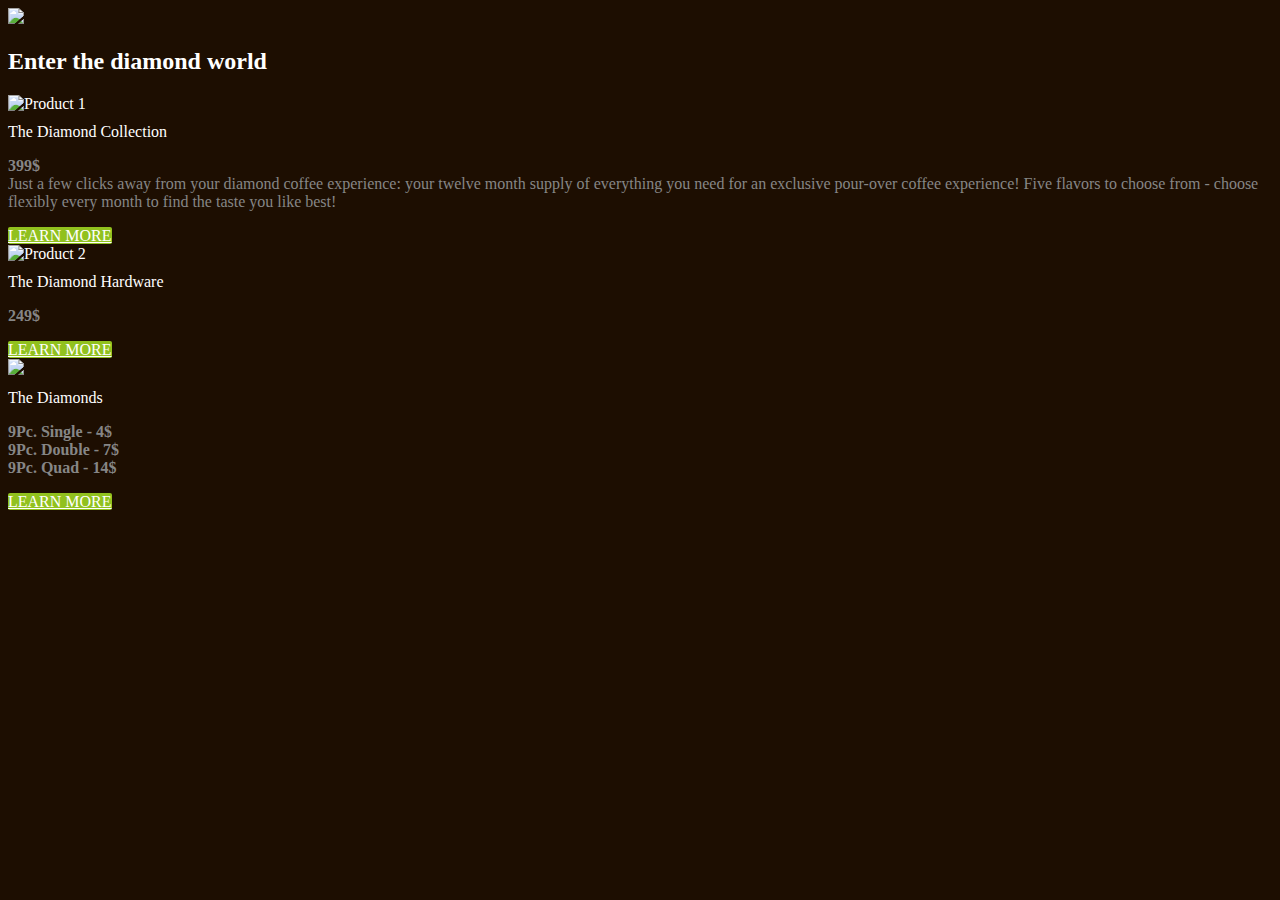
==== product.html @ 7dbcc99f "Add animation" ====
<!doctype html>
<!--[if lt IE 7]>
	<html class="no-js lt-ie9 lt-ie8 lt-ie7" lang=""> <![endif]-->
<!--[if IE 7]>
	<html class="no-js lt-ie9 lt-ie8" lang=""> <![endif]-->
<!--[if IE 8]>
	<html class="no-js lt-ie9" lang=""> <![endif]-->
<!--[if gt IE 8]><!-->
<html class="no-js" lang="">
<!--<![endif]-->

<head>
  <meta charset="UTF-8">
  <meta http-equiv="X-UA-Compatible" content="IE=edge,chrome=1">
  <title>Pour Over Coffee</title>
  <meta name="robots" content="index">
  <meta name="viewport" content="width=device-width, initial-scale=1">

  <!--<base href="http://ffeel.de/" />-->
  <link rel="shortcut icon" href="favicon.ico" type="image/x-icon" />
  <link rel="icon" href="favicon.ico" type="image/x-icon" />


  <link rel="canonical" href="de/ffeel-Cold-Brew-Coffee-Superfruits-Good-7.html">
  <link href="portal/css/bootstrap.min.css" rel="stylesheet" type="text/css">

  <link href="portal/css/main.min.css" rel="stylesheet" type="text/css" />
  <link href="common/skripts/font-awesome/css/font-awesome.min.css" rel="stylesheet" type="text/css" />

  <script src="portal/skripts/cycon.php.js"></script>
  <script data-main="portal/skripts/main" src="portal/skripts/lib/requirejs/require.min.js" async></script>

  <link href="assets/css/customized.css" rel="stylesheet" type="text/css">

  <noscript><img height="1" width="1" style="display:none"
  src="https://www.facebook.com/tr?id=1434436959980967&ev=PageView&noscript=1"
  /></noscript>
</head>

<body>
  <!-- 
####################################################################################################
NAVIGATION BAR
####################################################################################################
-->

  <header class="header">
    <div class="container">
      <div class="row">
        <div class="col-xs-12">
          <nav class="navbar navbar-main navbar-inverse" role="navigation">
            <div class="navbar-header">
              <a href=""></a>
            </div>
            <div id="navbar" class="collapse">
              <a href="" target="_self"><img class="graphic logo" src="assets/beans.svg"></a>
            </div>
        </div>
        </nav>
      </div>
    </div>
    </div>
  </header>

<!-- 
  ####################################################################################################
  SHOWROOM - (Show available products and offer call to action)
  ####################################################################################################
  -->

  <section>
    <div id="sorten" class="container">
      <div class="row">
        <div class="col-xs-12 text-center mb-96">
          <div class="mb-128"></div>
          <h2 class="h2">Enter the diamond world</h2>
        </div>
      </div>
      <div class="row">
        <div class="col-xs-12 col-md-4 mb-96">
          <div class="row">
            <div class="col-xs-12 col-sm-8 col-sm-offset-2 col-md-12 col-md-offset-0 text-center">
              <!-- <img class="graphic product" src="assets/showroom/showroom_product_1.jpg" alt="Product 1" id="scroll-product1" /> -->
              <img class="graphic product" src="http://via.placeholder.com/350x300" alt="Product 1" id="scroll-product1" />
            </div>
          </div>
          <div class="row">
            <div class="col-xs-12 col-sm-offset-2 col-sm-8 col-md-offset-0 col-md-12">
              <div class="mb-24">
                <p class="text text-large text-center larseit-medium" style="color: white !important; margin-top: 10px;">The Diamond Collection</p>
              </div>
              <div class="text text-medium text-center mb-24">
                <p><span style="font-weight: 400;"><strong>399$</strong>
                <br />Just a few clicks away from your diamond coffee experience: your twelve month supply of everything you need for an exclusive pour-over coffee experience! Five flavors to choose from - choose flexibly every month to find the taste you like best!</span></p>
              </div>              
              <div class="text-center">
                <a id="product1-button" href="thanks.html" type="button" class="btn btn-default btn-lg tryButton" id="tryButton">Learn More</a>
              </div>

            </div>
          </div>
        </div>
        <div class="col-xs-12 col-md-4 mb-96">
          <div class="row">
            <div class="col-xs-12 col-sm-8 col-sm-offset-2 col-md-12 col-md-offset-0 text-center">
              <img class="graphic product" src="assets/showroom/product2.png" alt="Product 2" id="scroll-product2" />
              <!-- <img class="graphic product" src="http://via.placeholder.com/350x300" alt="Product 2" id="scroll-product2" /> -->
            </div>
          </div>
          <div class="row">
            <div class="col-xs-12 col-sm-offset-2 col-sm-8 col-md-offset-0 col-md-12">
              <div class="mb-24">
                <p class="text text-large text-center larseit-medium" style="color: white !important; margin-top: 10px;">The Diamond Hardware</p>
              </div>
              <div class="text text-medium text-center mb-24">
                <p><span style="font-weight: 400;"><strong>249$</strong></span></p>
              </div>             
              <div class="text-center">
                <a id="product2-button" href="thanks.html" type="button" class="btn btn-default btn-lg tryButton" id="tryButton">Learn More</a>
              </div>
            </div>
          </div>
        </div>
        <div class="col-xs-12 col-md-4 mb-96">
          <div class="row">
            <div class="col-xs-12 col-sm-8 col-sm-offset-2 col-md-12 col-md-offset-0 text-center">
              <!-- <img class="graphic product" src="assets/showroom/showroom_product_3.jpg" id="scroll-product3" /> -->
              <img class="graphic product" src="http://via.placeholder.com/350x300" id="scroll-product3" />
            </div>
          </div>
          <div class="row">
            <div class="col-xs-12 col-sm-offset-2 col-sm-8 col-md-offset-0 col-md-12">
              <div class="mb-24">
                <p class="text text-large text-center larseit-medium" style="color: white !important; margin-top: 10px;">The Diamonds</p>
              </div>
              <div class="text text-medium text-center mb-24">
                <p><span style="font-weight: 400;"><strong>9Pc. Single - 4$</strong> <br /><strong>9Pc. Double - 7$</strong> <br /><strong>9Pc. Quad - 14$</strong> <br /></span></p>
              </div>             
              <div class="text-center">
                <a id="product3-button" href="thanks.html" type="button" class="btn btn-default btn-lg tryButton" id="tryButton">Learn More</a>
              </div>
            </div>
          </div>
        </div>
  </section>


  <!-- 
	####################################################################################################
	Impressum
	####################################################################################################
	-->
  <section class="footer" id="footer">
    <span>&nbsp;</span>
  </section>

  <script src="portal/skripts/lib/jquery/jquery-1.11.3.min.js"></script>
  <script src="assets/js/logging.js"></script>
  <script src="assets/js/noframework.waypoints.min.js"></script>
  <script src="assets/js/script.js"></script>
</body>

</html>
---- assets/css/customized.css ----
/* GENERAL */
.white {
  background-color: #1d0e01;
}

.center {
  text-align: center;
}

body, html{
  background-color: #1d0e01 !important;
  color: white;
}

a, h1, h2, h3, h4, h5 {
  color: white !important;
}

p {
  color: #868686!important;
}

.dark {
  background-color: #808080;
  color: #1d0e01 !important;
}

/* NEWSLETTER SIGNUP */
.callToAction  a, .tryButton, .productButton {
  background: #91c11e;
  border: none;
  border-radius: 2px;
  text-transform: uppercase;
  color: white;
}

.callToAction  a:hover,  .tryButton:hover, .productButton:hover {
  background: #79a119;
  border: none;
  color: white;
}

h2, h3 {
  word-wrap: break-word;
}


/* Sections */

.emotional .text {
  color: black !important;
}

.actionShot {
  height: 70%;
  width: 100%;
  background-image: url(/assets/animation.gif);
  background-size: cover;
  background-repeat: no-repeat;
  background-position: 66% 8%;
}

.features {
  background: #1d0e01;
  text-align: center;
}

.features .text {
  color: #ffffff !important;
}

.showroom .text {
  color: #ffffff !important;
}

svg {
  fill: #ffffff;
}

div.emotional {
  color: black;
  background: #1d0e01;
}


.mobile-center {
  text-align: center;
  padding: 2em 0;
}

.mobile-center img {
  max-width: 40% !important;
  margin-right: 50%;
  transform: translateX(50%);
}

/* IMPRESSUM */
.footer {
  background-color: #1d0e01;
  text-align: center;
  padding: 1em;
}
.footer > span {
  color: black;
  font-size: 0.8em;
}

@media (min-width:801px)  { 
  img.stars {
    max-width: 30% !important;
  }

  .mobile-center {
    text-align: left;
    padding: 0;
  }

  .mobile-center img {
    max-width: 200px;
    margin-right: 0;
    transform: translateX(0);
  }
}
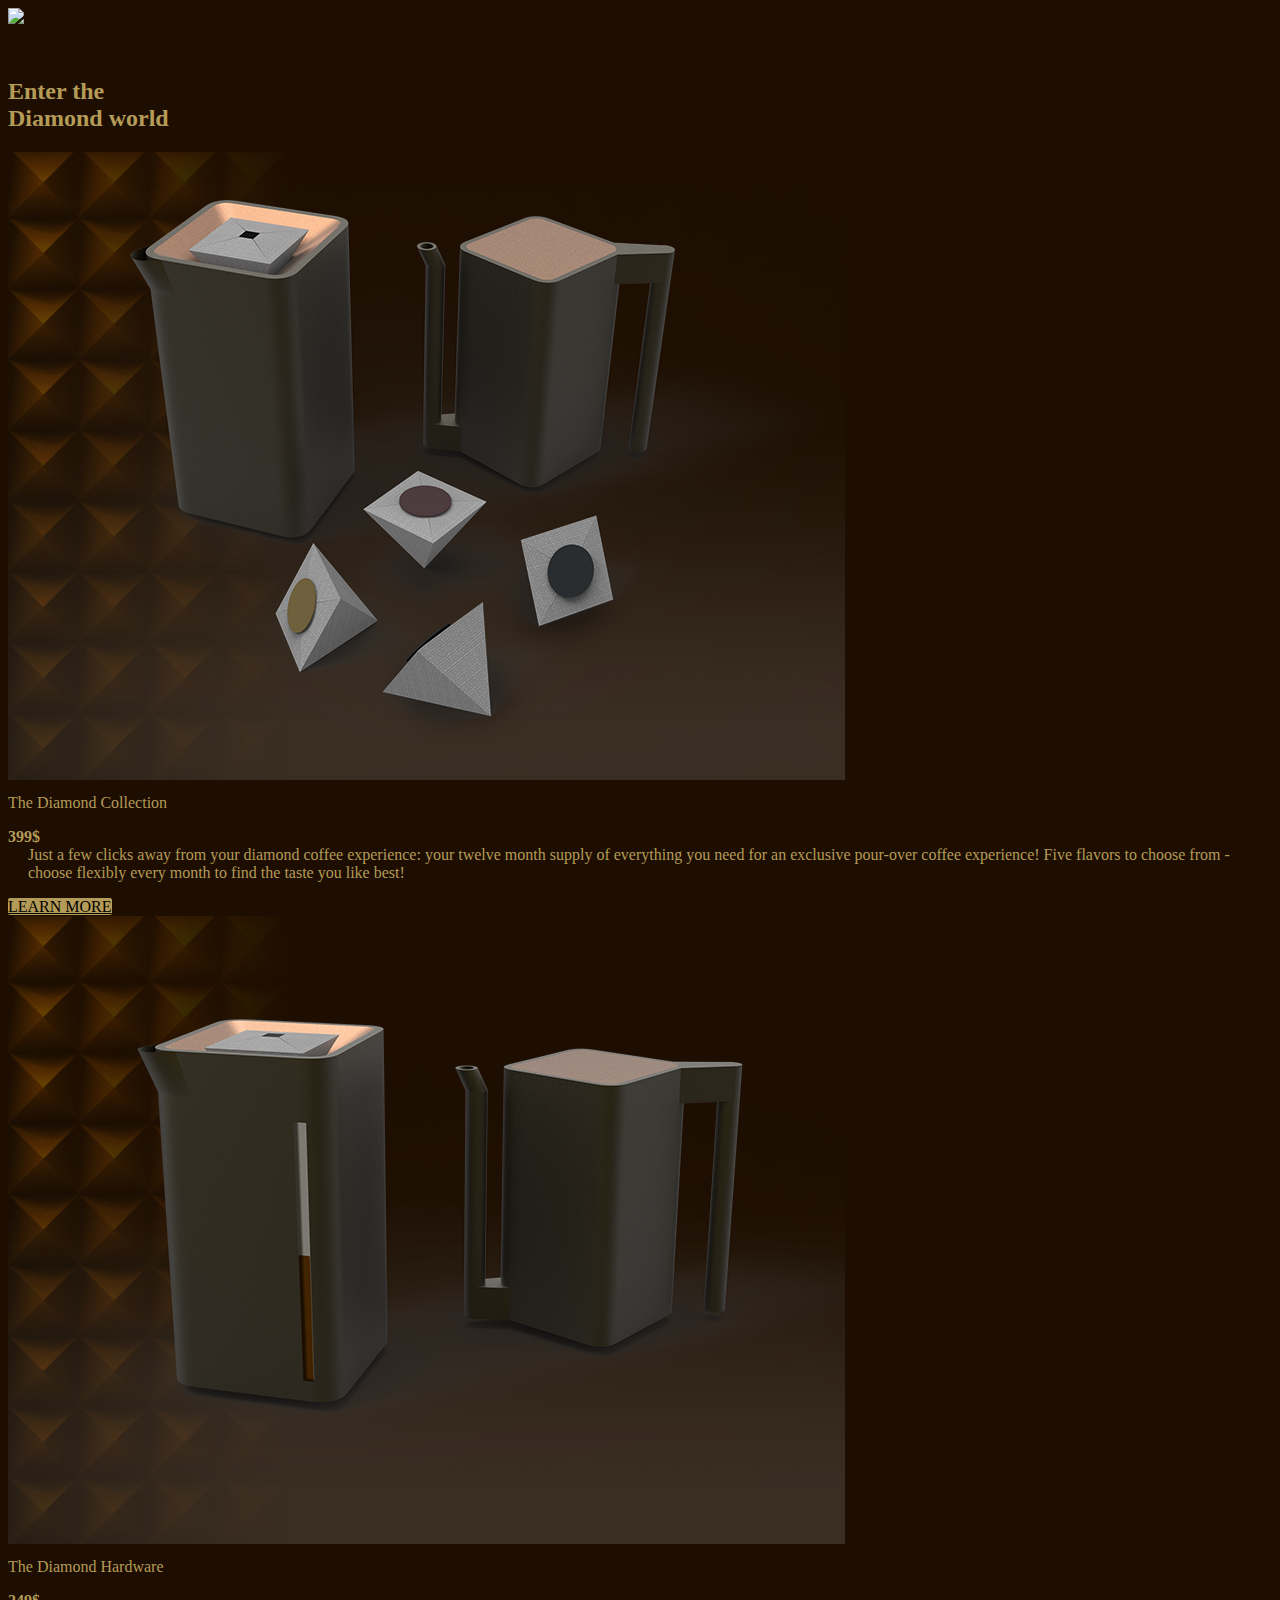
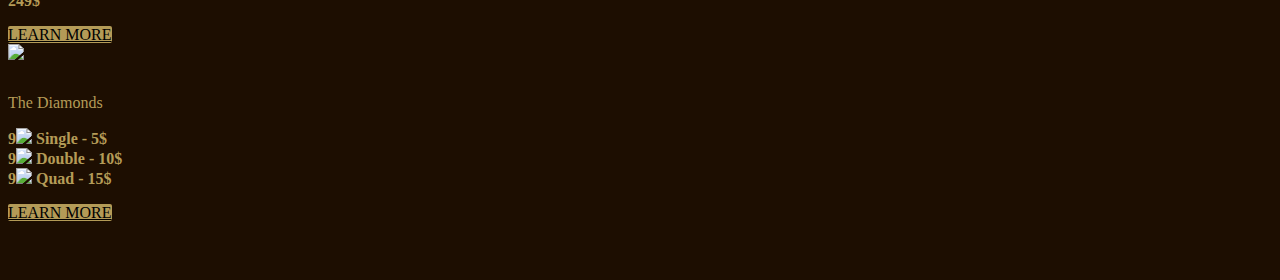
==== commit 8944d28a: "Update animation style" ====
--- a/product.html
+++ b/product.html
@@ -53,7 +53,7 @@
               <a href=""></a>
             </div>
             <div id="navbar" class="collapse">
-              <a href="" target="_self"><img class="graphic logo" src="assets/beans.svg"></a>
+              <!-- <a href="" target="_self"><img class="graphic logo" src="assets/beans.svg"></a> -->
             </div>
         </div>
         </nav>
@@ -69,11 +69,17 @@
   -->
 
   <section>
-    <div id="sorten" class="container">
+    <div id="sorten" class="container container-no-padding">
       <div class="row">
-        <div class="col-xs-12 text-center mb-96">
-          <div class="mb-128"></div>
-          <h2 class="h2">Enter the diamond world</h2>
+      <div class="mb-64"></div>
+
+        <div class="col-xs-12 text-center mb-64">
+            <div class="row">
+              <div class="text-main-stage">
+                <img src="assets/diamond.png" style="width: 50px; height: auto; margin-bottom: 30px;"/>   
+              </div> 
+            </div>
+          <h2 class="h2">Enter the <br />Diamond world</h2>
         </div>
       </div>
       <div class="row">
@@ -81,20 +87,20 @@
           <div class="row">
             <div class="col-xs-12 col-sm-8 col-sm-offset-2 col-md-12 col-md-offset-0 text-center">
               <!-- <img class="graphic product" src="assets/showroom/showroom_product_1.jpg" alt="Product 1" id="scroll-product1" /> -->
-              <img class="graphic product" src="http://via.placeholder.com/350x300" alt="Product 1" id="scroll-product1" />
+              <img class="graphic product" src="assets/icon2.png" alt="Product 1" id="scroll-product1" />
             </div>
           </div>
           <div class="row">
             <div class="col-xs-12 col-sm-offset-2 col-sm-8 col-md-offset-0 col-md-12">
               <div class="mb-24">
-                <p class="text text-large text-center larseit-medium" style="color: white !important; margin-top: 10px;">The Diamond Collection</p>
+                <p class="text text-large text-center larseit-medium" style="color: #b49b57 !important; margin-top: 10px;">The Diamond Collection</p>
               </div>
               <div class="text text-medium text-center mb-24">
-                <p><span style="font-weight: 400;"><strong>399$</strong>
-                <br />Just a few clicks away from your diamond coffee experience: your twelve month supply of everything you need for an exclusive pour-over coffee experience! Five flavors to choose from - choose flexibly every month to find the taste you like best!</span></p>
+                <p><span style="font-weight: 400; word-break: keep-all;"><strong>399$</strong>
+                <br /><span style="padding: 0 20px; display: inline-block; word-break: keep-all;">Just a few clicks away from your diamond coffee experience: your twelve month supply of everything you need for an exclusive pour-over coffee experience! Five flavors to choose from - choose flexibly every month to find the taste you like best!</span></span></p>
               </div>              
               <div class="text-center">
-                <a id="product1-button" href="thanks.html" type="button" class="btn btn-default btn-lg tryButton" id="tryButton">Learn More</a>
+                <a id="product1-button" href="thanks.html" type="button" class="btn btn-default btn-lg tryButton">Learn More</a>
               </div>
 
             </div>
@@ -110,13 +116,13 @@
           <div class="row">
             <div class="col-xs-12 col-sm-offset-2 col-sm-8 col-md-offset-0 col-md-12">
               <div class="mb-24">
-                <p class="text text-large text-center larseit-medium" style="color: white !important; margin-top: 10px;">The Diamond Hardware</p>
+                <p class="text text-large text-center larseit-medium" style="color: #b49b57 !important; margin-top: 10px;">The Diamond Hardware</p>
               </div>
               <div class="text text-medium text-center mb-24">
                 <p><span style="font-weight: 400;"><strong>249$</strong></span></p>
               </div>             
               <div class="text-center">
-                <a id="product2-button" href="thanks.html" type="button" class="btn btn-default btn-lg tryButton" id="tryButton">Learn More</a>
+                <a id="product2-button" href="thanks.html" type="button" class="btn btn-default btn-lg tryButton">Learn More</a>
               </div>
             </div>
           </div>
@@ -125,19 +131,19 @@
           <div class="row">
             <div class="col-xs-12 col-sm-8 col-sm-offset-2 col-md-12 col-md-offset-0 text-center">
               <!-- <img class="graphic product" src="assets/showroom/showroom_product_3.jpg" id="scroll-product3" /> -->
-              <img class="graphic product" src="http://via.placeholder.com/350x300" id="scroll-product3" />
+              <img class="graphic product" src="assets/product3.png" id="scroll-product3" style="height: 180px; margin-bottom: 20px;"/>
             </div>
           </div>
           <div class="row">
             <div class="col-xs-12 col-sm-offset-2 col-sm-8 col-md-offset-0 col-md-12">
               <div class="mb-24">
-                <p class="text text-large text-center larseit-medium" style="color: white !important; margin-top: 10px;">The Diamonds</p>
+                <p class="text text-large text-center larseit-medium" style="color: #b49b57 !important; margin-top: 10px;">The Diamonds</p>
               </div>
               <div class="text text-medium text-center mb-24">
-                <p><span style="font-weight: 400;"><strong>9Pc. Single - 4$</strong> <br /><strong>9Pc. Double - 7$</strong> <br /><strong>9Pc. Quad - 14$</strong> <br /></span></p>
+                <p><span style="font-weight: 400;"><strong>9<img src="assets/diamond.png" class="diamondIcon"> Single - 5$</strong> <br /><strong>9<img src="assets/diamond.png" class="diamondIcon"> Double - 10$</strong> <br /><strong>9<img src="assets/diamond.png" class="diamondIcon"> Quad - 15$</strong> <br /></span></p>
               </div>             
               <div class="text-center">
-                <a id="product3-button" href="thanks.html" type="button" class="btn btn-default btn-lg tryButton" id="tryButton">Learn More</a>
+                <a id="product3-button" href="thanks.html" type="button" class="btn btn-default btn-lg tryButton">Learn More</a>
               </div>
             </div>
           </div>
@@ -160,4 +166,4 @@
   <script src="assets/js/script.js"></script>
 </body>
 
-</html>+</html>
--- a/assets/css/customized.css
+++ b/assets/css/customized.css
@@ -12,12 +12,28 @@
   color: white;
 }
 
-a, h1, h2, h3, h4, h5 {
-  color: white !important;
+h1, h2, h3, h4, h5 {
+  color: #b49b57 !important;
 }
 
 p {
-  color: #868686!important;
+  color: #b49b57 !important;
+}
+
+/* Small devices (tablets, 768px and up) */
+@media (max-width: 767px) {
+  .row-sm-no-padding {
+    [class*="col-"] {
+      padding-left: 0 !important;
+      padding-right: 0 !important;
+    }
+  }
+
+  .container-no-padding {
+      margin-left: 0 !important;
+      margin-right: 0 !important;
+      width: 100%;
+  }
 }
 
 .dark {
@@ -27,17 +43,17 @@
 
 /* NEWSLETTER SIGNUP */
 .callToAction  a, .tryButton, .productButton {
-  background: #91c11e;
+  background: #b49b57;
   border: none;
   border-radius: 2px;
   text-transform: uppercase;
-  color: white;
+  color: black;
 }
 
 .callToAction  a:hover,  .tryButton:hover, .productButton:hover {
-  background: #79a119;
+  background: #b49b57;
   border: none;
-  color: white;
+  color: black;
 }
 
 h2, h3 {
@@ -52,12 +68,33 @@
 }
 
 .actionShot {
-  height: 70%;
+  height: 36%;
   width: 100%;
   background-image: url(/assets/animation.gif);
-  background-size: cover;
+  background-size: contain;
   background-repeat: no-repeat;
-  background-position: 66% 8%;
+  background-position: center;
+}
+
+@media (max-width: 767px) {
+  .main-stage.emotional {
+    background-position: -130px 0;
+  }
+
+  .hidden-xs {
+    display: none;
+  }
+}
+
+@media (min-width: 768px) {
+  .hidden-md {
+    display: none;
+  }
+}
+
+.diamondIcon {
+  width: 20px;
+  height: auto;
 }
 
 .features {
@@ -66,15 +103,15 @@
 }
 
 .features .text {
-  color: #ffffff !important;
+  color: #b49b57 !important;
 }
 
 .showroom .text {
-  color: #ffffff !important;
+  color: #b49b57 !important;
 }
 
 svg {
-  fill: #ffffff;
+  fill: #b49b57;
 }
 
 div.emotional {
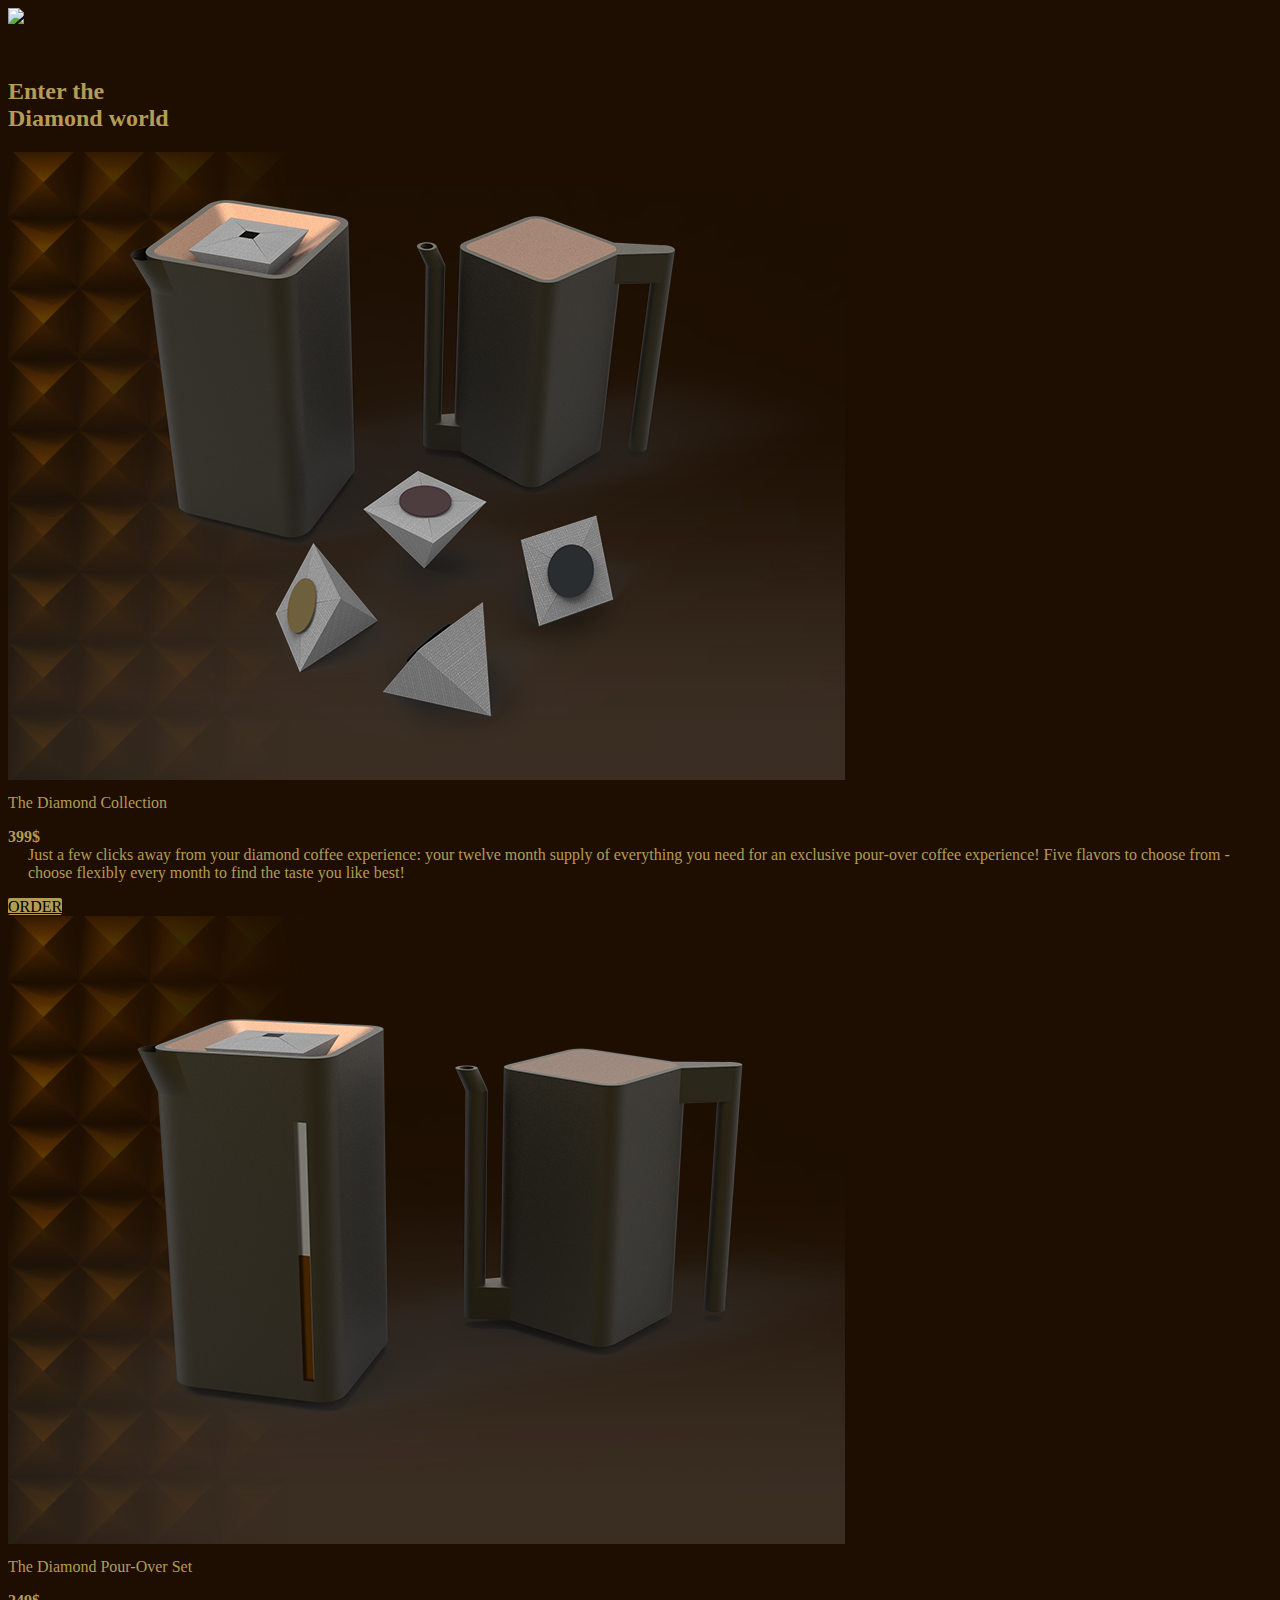
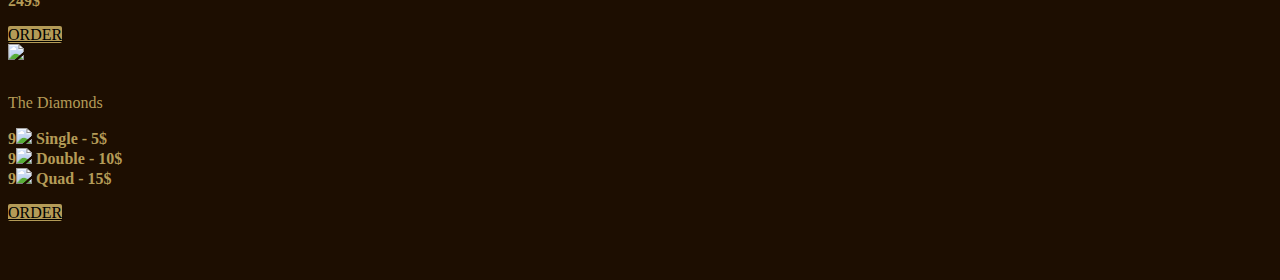
==== commit 9118c473: "Update website" ====
--- a/product.html
+++ b/product.html
@@ -100,7 +100,7 @@
                 <br /><span style="padding: 0 20px; display: inline-block; word-break: keep-all;">Just a few clicks away from your diamond coffee experience: your twelve month supply of everything you need for an exclusive pour-over coffee experience! Five flavors to choose from - choose flexibly every month to find the taste you like best!</span></span></p>
               </div>              
               <div class="text-center">
-                <a id="product1-button" href="thanks.html" type="button" class="btn btn-default btn-lg tryButton">Learn More</a>
+                <a id="product1-button" href="thanks.html" type="button" class="btn btn-default btn-lg tryButton">Order</a>
               </div>
 
             </div>
@@ -116,13 +116,13 @@
           <div class="row">
             <div class="col-xs-12 col-sm-offset-2 col-sm-8 col-md-offset-0 col-md-12">
               <div class="mb-24">
-                <p class="text text-large text-center larseit-medium" style="color: #b49b57 !important; margin-top: 10px;">The Diamond Hardware</p>
+                <p class="text text-large text-center larseit-medium" style="color: #b49b57 !important; margin-top: 10px;">The Diamond Pour-Over Set</p>
               </div>
               <div class="text text-medium text-center mb-24">
                 <p><span style="font-weight: 400;"><strong>249$</strong></span></p>
               </div>             
               <div class="text-center">
-                <a id="product2-button" href="thanks.html" type="button" class="btn btn-default btn-lg tryButton">Learn More</a>
+                <a id="product2-button" href="thanks.html" type="button" class="btn btn-default btn-lg tryButton">Order</a>
               </div>
             </div>
           </div>
@@ -143,7 +143,7 @@
                 <p><span style="font-weight: 400;"><strong>9<img src="assets/diamond.png" class="diamondIcon"> Single - 5$</strong> <br /><strong>9<img src="assets/diamond.png" class="diamondIcon"> Double - 10$</strong> <br /><strong>9<img src="assets/diamond.png" class="diamondIcon"> Quad - 15$</strong> <br /></span></p>
               </div>             
               <div class="text-center">
-                <a id="product3-button" href="thanks.html" type="button" class="btn btn-default btn-lg tryButton">Learn More</a>
+                <a id="product3-button" href="thanks.html" type="button" class="btn btn-default btn-lg tryButton">Order</a>
               </div>
             </div>
           </div>
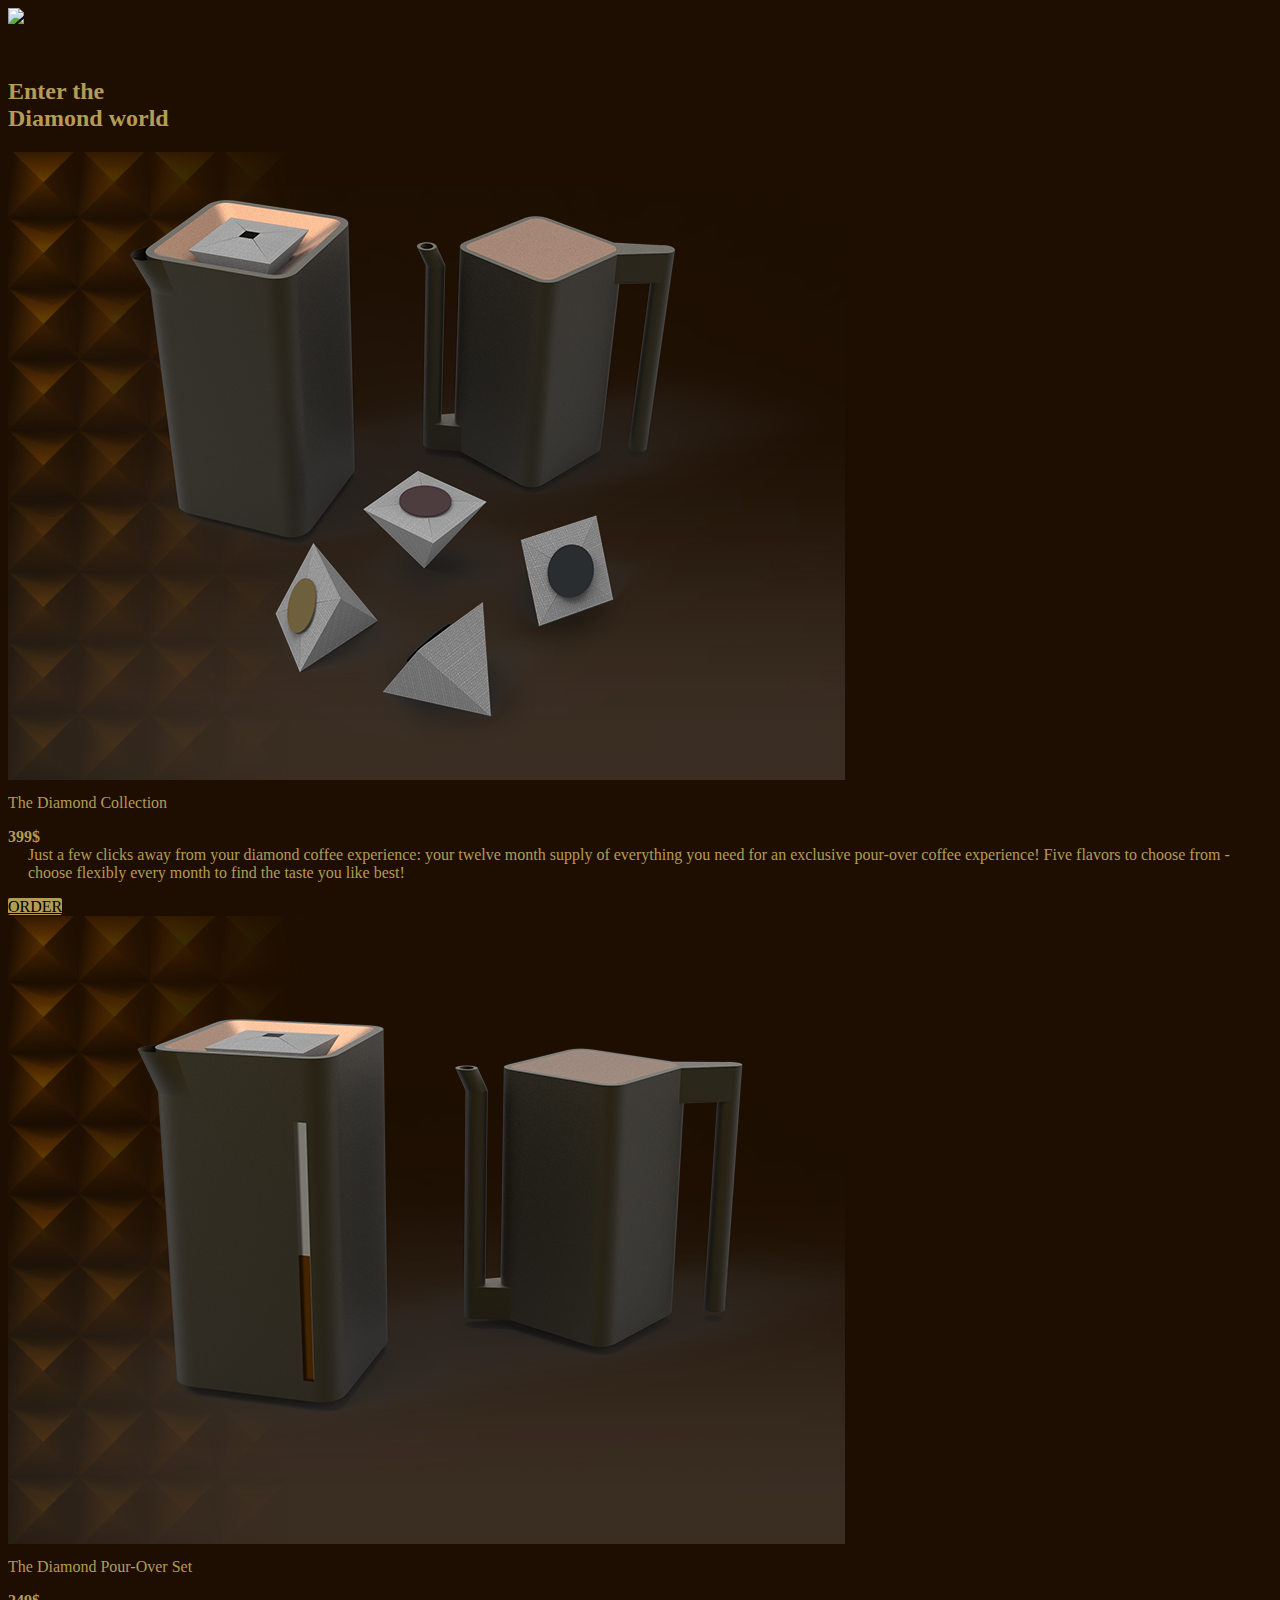
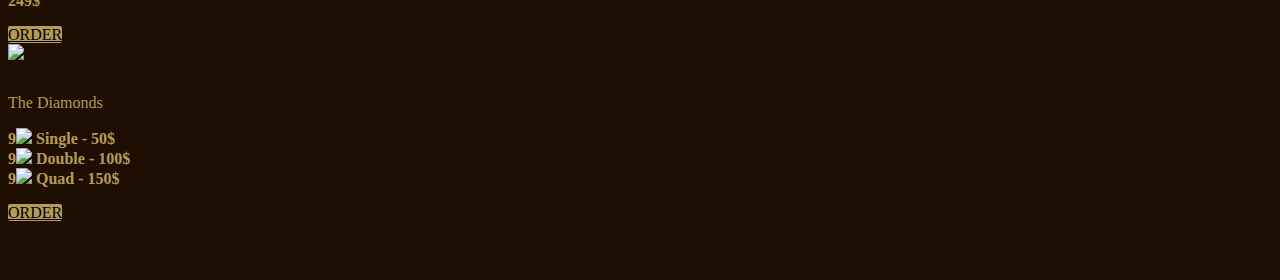
==== commit d3ea94f9: "B Version" ====
--- a/product.html
+++ b/product.html
@@ -140,7 +140,7 @@
                 <p class="text text-large text-center larseit-medium" style="color: #b49b57 !important; margin-top: 10px;">The Diamonds</p>
               </div>
               <div class="text text-medium text-center mb-24">
-                <p><span style="font-weight: 400;"><strong>9<img src="assets/diamond.png" class="diamondIcon"> Single - 5$</strong> <br /><strong>9<img src="assets/diamond.png" class="diamondIcon"> Double - 10$</strong> <br /><strong>9<img src="assets/diamond.png" class="diamondIcon"> Quad - 15$</strong> <br /></span></p>
+                <p><span style="font-weight: 400;"><strong>9<img src="assets/diamond.png" class="diamondIcon"> Single - 50$</strong> <br /><strong>9<img src="assets/diamond.png" class="diamondIcon"> Double - 100$</strong> <br /><strong>9<img src="assets/diamond.png" class="diamondIcon"> Quad - 150$</strong> <br /></span></p>
               </div>             
               <div class="text-center">
                 <a id="product3-button" href="thanks.html" type="button" class="btn btn-default btn-lg tryButton">Order</a>
